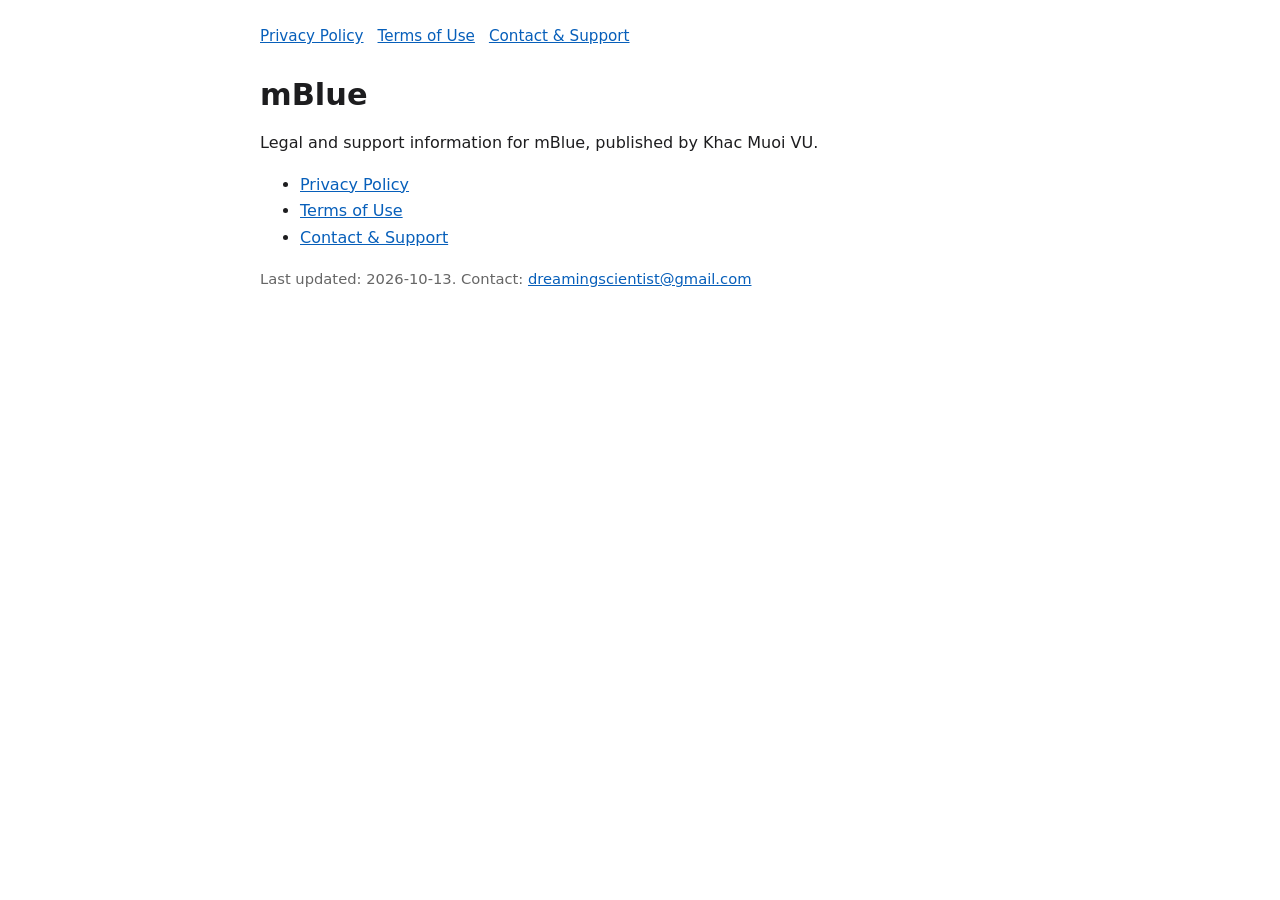
==== index.html @ 7d1738e7 "Update legal pages for mBlue" ====
<!doctype html>
<html lang="en"><head><meta charset="utf-8"><meta name="viewport" content="width=device-width,initial-scale=1">
<title>mBlue legal pages</title><link rel="stylesheet" href="style.css"></head>
<body><main>
<nav><a href="privacy.html">Privacy Policy</a><a href="terms.html">Terms of Use</a><a href="support.html">Contact &amp; Support</a></nav>
<h1>mBlue</h1>
<p>Legal and support information for mBlue, published by Khac Muoi VU.</p>
<ul><li><a href="privacy.html">Privacy Policy</a></li><li><a href="terms.html">Terms of Use</a></li><li><a href="support.html">Contact &amp; Support</a></li></ul>
<p class="muted">Last updated: 2026-10-13. Contact: <a href="mailto:dreamingscientist@gmail.com">dreamingscientist@gmail.com</a></p>
</main></body></html>
---- style.css ----
:root { color-scheme: light dark; }
* { box-sizing: border-box; }
body { margin: 0; background: #fff; color: #1d1d1f; font: 16px/1.65 system-ui, -apple-system, "Segoe UI", sans-serif; }
main { width: min(760px, calc(100% - 32px)); margin: 0 auto; padding: 24px 0 48px; }
nav { display: flex; flex-wrap: wrap; gap: 14px; margin-bottom: 28px; font-size: .95rem; }
h1 { margin: 0 0 .3rem; font-size: 1.9rem; line-height: 1.2; }
h2 { margin: 1.8rem 0 .5rem; font-size: 1.2rem; }
h3 { margin: 1.2rem 0 .35rem; font-size: 1rem; }
a { color: #075fba; }
.muted { color: #666; font-size: .92rem; }
@media (prefers-color-scheme: dark) {
  body { background: #111; color: #eee; }
  a { color: #6ab0ff; }
  .muted { color: #aaa; }
}
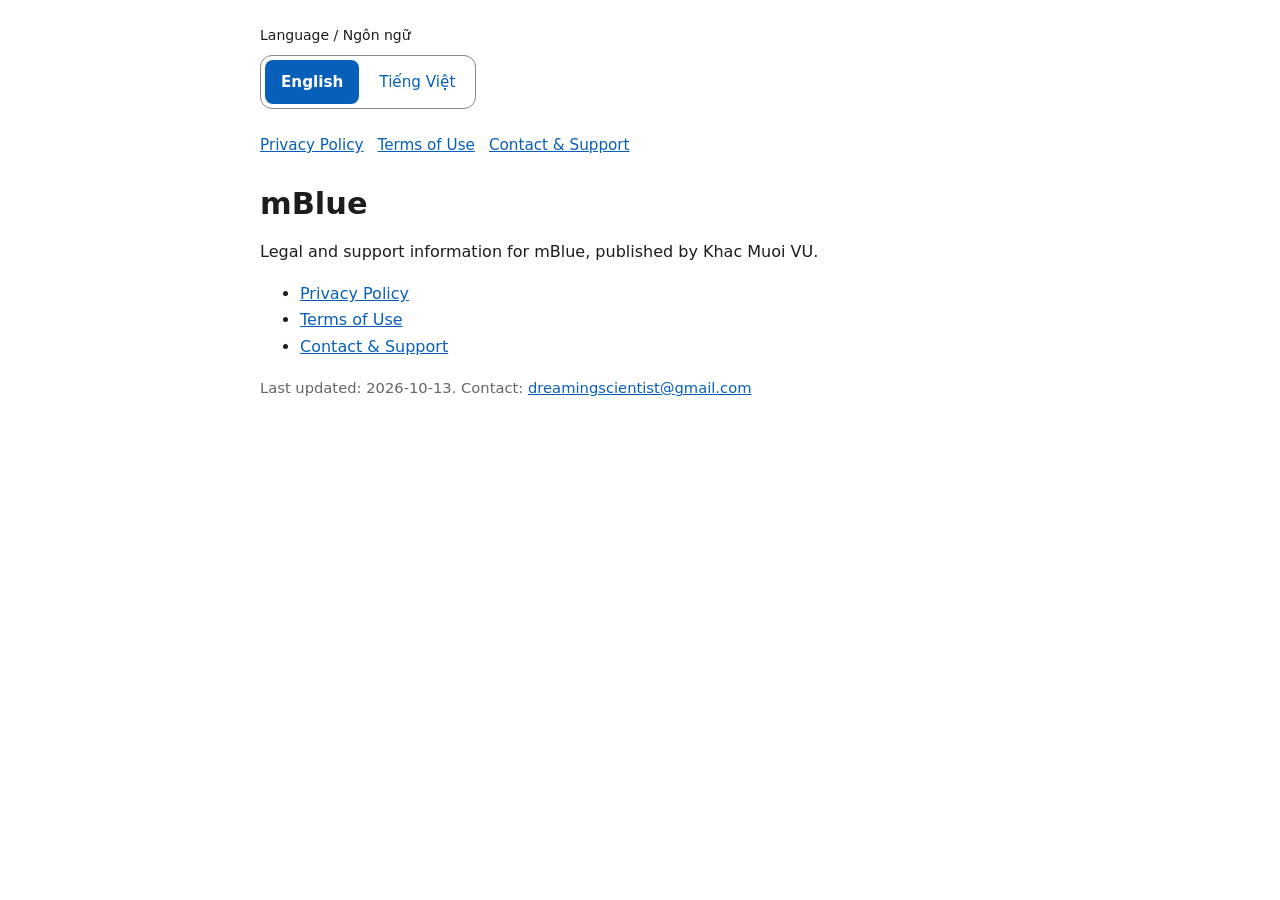
==== commit 566a13f1: "Add Vietnamese legal pages and persistent language tabs" ====
--- a/index.html
+++ b/index.html
@@ -1,7 +1,8 @@
 <!doctype html>
 <html lang="en"><head><meta charset="utf-8"><meta name="viewport" content="width=device-width,initial-scale=1">
-<title>mBlue legal pages</title><link rel="stylesheet" href="style.css"></head>
+<title>mBlue legal pages</title><link rel="stylesheet" href="style.css"><script src="language.js" defer></script></head>
 <body><main>
+<div class="language"><span>Language / Ngôn ngữ</span><nav aria-label="Language"><a lang="en" hreflang="en" href="index.html" aria-current="true" data-language="en">English</a><a lang="vi" hreflang="vi" href="vi/index.html" data-language="vi">Tiếng Việt</a></nav></div>
 <nav><a href="privacy.html">Privacy Policy</a><a href="terms.html">Terms of Use</a><a href="support.html">Contact &amp; Support</a></nav>
 <h1>mBlue</h1>
 <p>Legal and support information for mBlue, published by Khac Muoi VU.</p>
--- a/style.css
+++ b/style.css
@@ -13,3 +13,11 @@
   a { color: #6ab0ff; }
   .muted { color: #aaa; }
 }
+.language { margin-bottom: 24px; }
+.language > span { display: block; font-size: .875rem; margin-bottom: 8px; }
+.language nav { display: inline-flex; gap: 4px; padding: 4px; margin: 0; border: 1px solid #888; border-radius: 12px; }
+.language a { padding: 8px 16px; border-radius: 8px; text-decoration: none; min-height: 44px; display: flex; align-items: center; }
+.language a[aria-current] { background: #075fba; color: #fff; font-weight: 600; }
+a:focus-visible { outline: 3px solid #ba7400; outline-offset: 3px; }
+p, li, a { overflow-wrap: anywhere; }
+@media (prefers-color-scheme: dark) { .language a[aria-current] { background: #6ab0ff; color: #111; } }
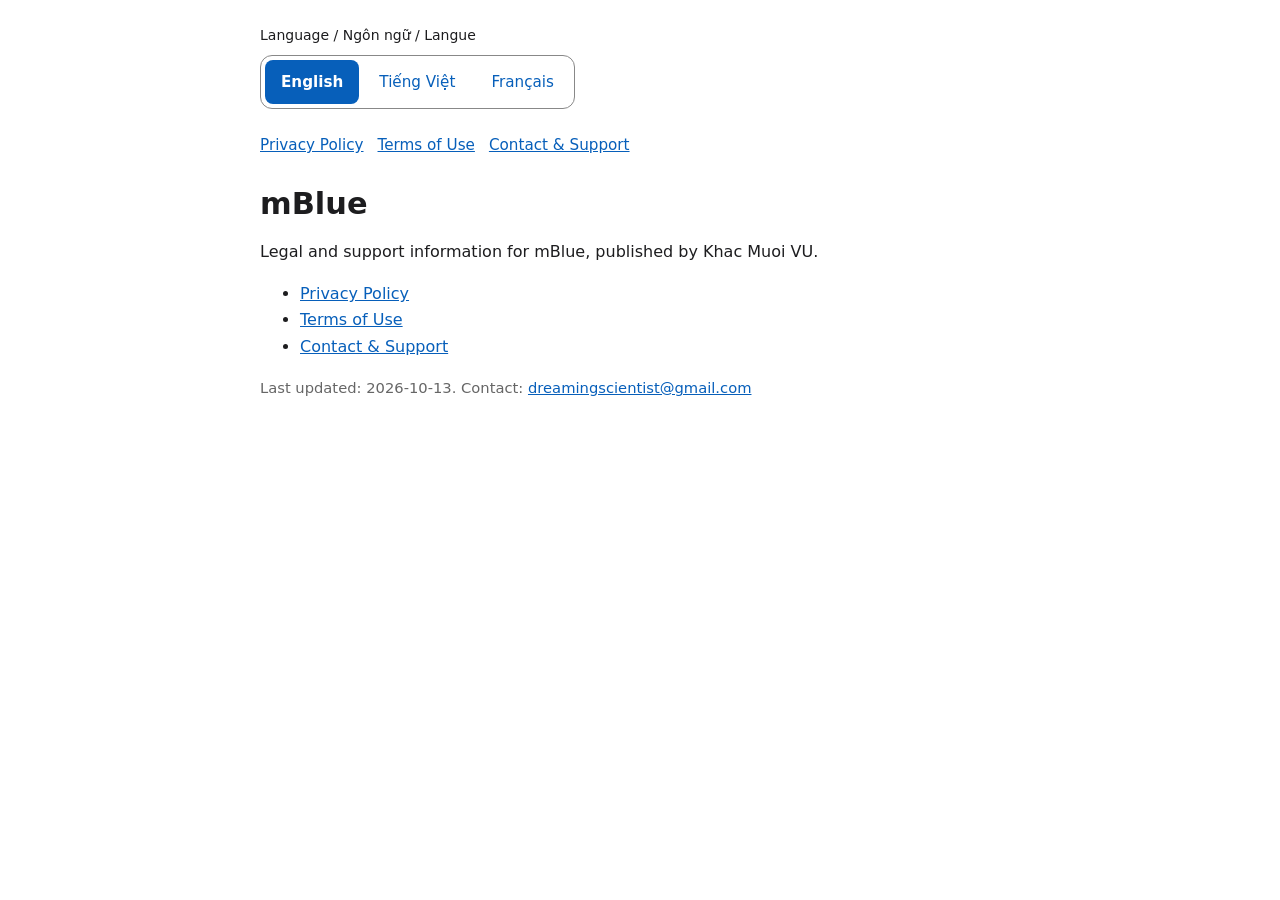
==== commit 3bc81191: "Add French legal pages and language switch" ====
--- a/index.html
+++ b/index.html
@@ -2,7 +2,7 @@
 <html lang="en"><head><meta charset="utf-8"><meta name="viewport" content="width=device-width,initial-scale=1">
 <title>mBlue legal pages</title><link rel="stylesheet" href="style.css"><script src="language.js" defer></script></head>
 <body><main>
-<div class="language"><span>Language / Ngôn ngữ</span><nav aria-label="Language"><a lang="en" hreflang="en" href="index.html" aria-current="true" data-language="en">English</a><a lang="vi" hreflang="vi" href="vi/index.html" data-language="vi">Tiếng Việt</a></nav></div>
+<div class="language"><span>Language / Ngôn ngữ / Langue</span><nav aria-label="Language"><a lang="en" hreflang="en" href="index.html" aria-current="true" data-language="en">English</a><a lang="vi" hreflang="vi" href="vi/index.html" data-language="vi">Tiếng Việt</a><a lang="fr" hreflang="fr" href="fr/index.html" data-language="fr">Français</a></nav></div>
 <nav><a href="privacy.html">Privacy Policy</a><a href="terms.html">Terms of Use</a><a href="support.html">Contact &amp; Support</a></nav>
 <h1>mBlue</h1>
 <p>Legal and support information for mBlue, published by Khac Muoi VU.</p>
